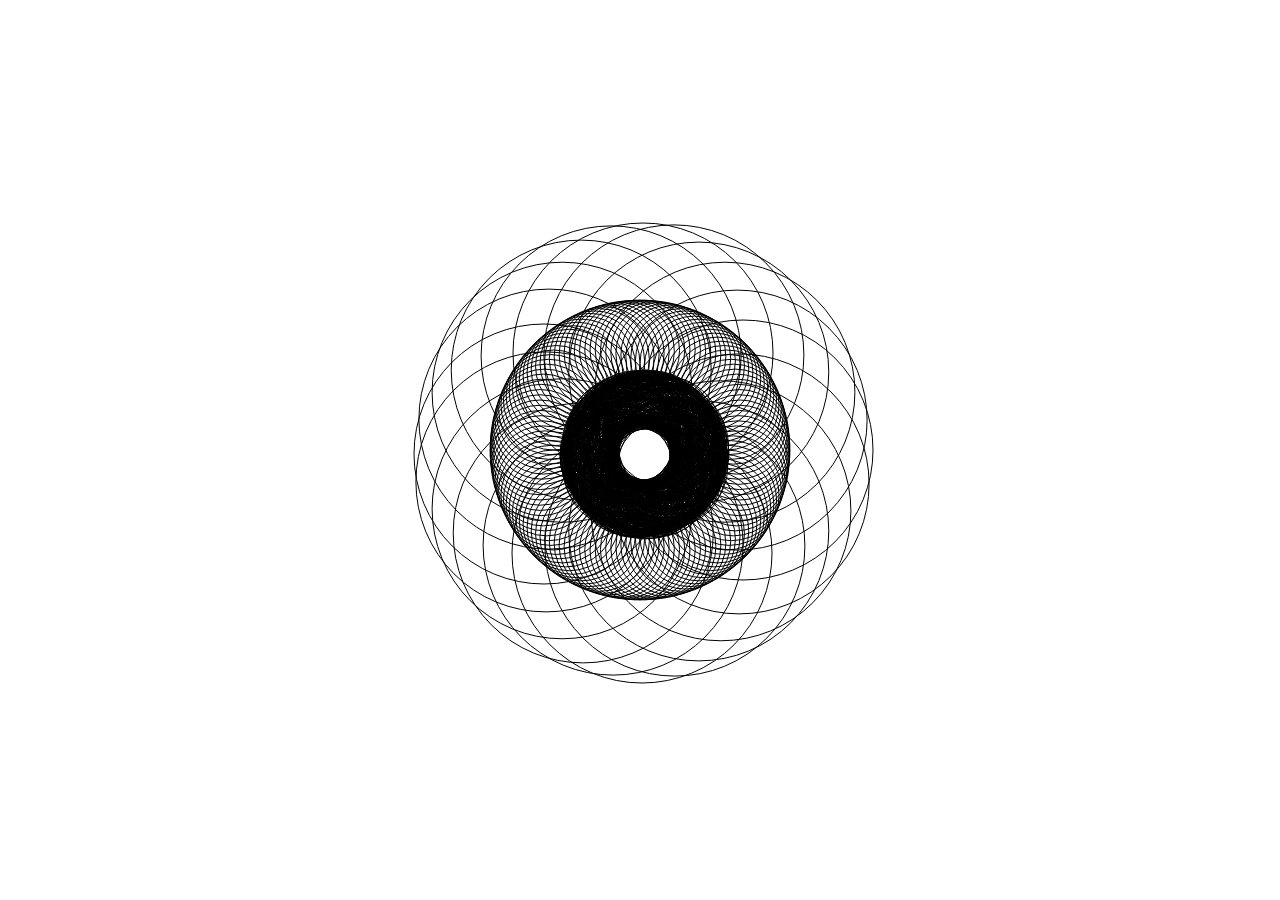
==== page2.html @ 48e1bfbc "Add files via upload" ====
﻿<html>
<head>
<meta charset="UTF-8">
<title>Canvas Layer Test</title>
<style type="text/css">
body {
position: relative;
margin: 0px;
}
#layer1 {
z-index: 1;
position: absolute;
width: 100%;
}
#layer2 {
z-index: 2;
position: absolute;
width: 100%;
}
#layer3 {
z-index: 3;
position: absolute;
width: 100%;
}
</style>
</head>
<body onresize="init()">
<canvas id="layer1" width="811" height="657"></canvas>
<canvas id="layer2" width="811" height="657"></canvas>
<canvas id="layer3" width="811" height="657"></canvas>
<script type="text/javascript">
var layer1, layer2, layer3, ctx1, ctx3, ctx3, screenW, screenH;
function init() {
layer1 = document.getElementById('layer1');
layer2 = document.getElementById('layer2');
layer3 = document.getElementById('layer3');
ctx1 = layer1.getContext('2d');
ctx2 = layer2.getContext('2d');
ctx3 = layer3.getContext('2d');

screenW = window.innerWidth;
screenH = window.innerHeight;
layer1.width = screenW;
layer1.height = screenH;
layer2.width = screenW;
layer2.height = screenH;
layer3.width = screenW;
layer3.height = screenH;
draw(ctx3, 50, 55, 10, 300);
draw(ctx2, 200, 130, 5, 20);
draw(ctx1, 200, 50, 0, 120);
}
function draw(contex, radius, circleSize, randomSize,
totalObject) {
contex.clearRect(0, 0, screenW, screenH);
var total_dot = totalObject;
var radius = radius;
var dots = [];

for (var i=1; i<=total_dot; i++) {
sudut = 360/total_dot*i;
posx = Math.cos(sudut*(Math.PI/180))*radius/2;
posy = Math.sin(sudut*(Math.PI/180))*radius/2;

var newPosx = posx + (screenW/2);
var newPosy = posy + (screenH/2);
var randSize = randomSize;
var random1 = Math.floor((Math.random() * randSize));
var random2 = Math.floor((Math.random() * randSize));
createCircle(contex, newPosx+random1, newPosy+random2,
circleSize);
}
}
function createCircle(contex, x, y, size) {
contex.beginPath();
contex.arc(x, y, size, 0, 2*Math.PI);
contex.stroke();
}
init();
</script>
</body></html>
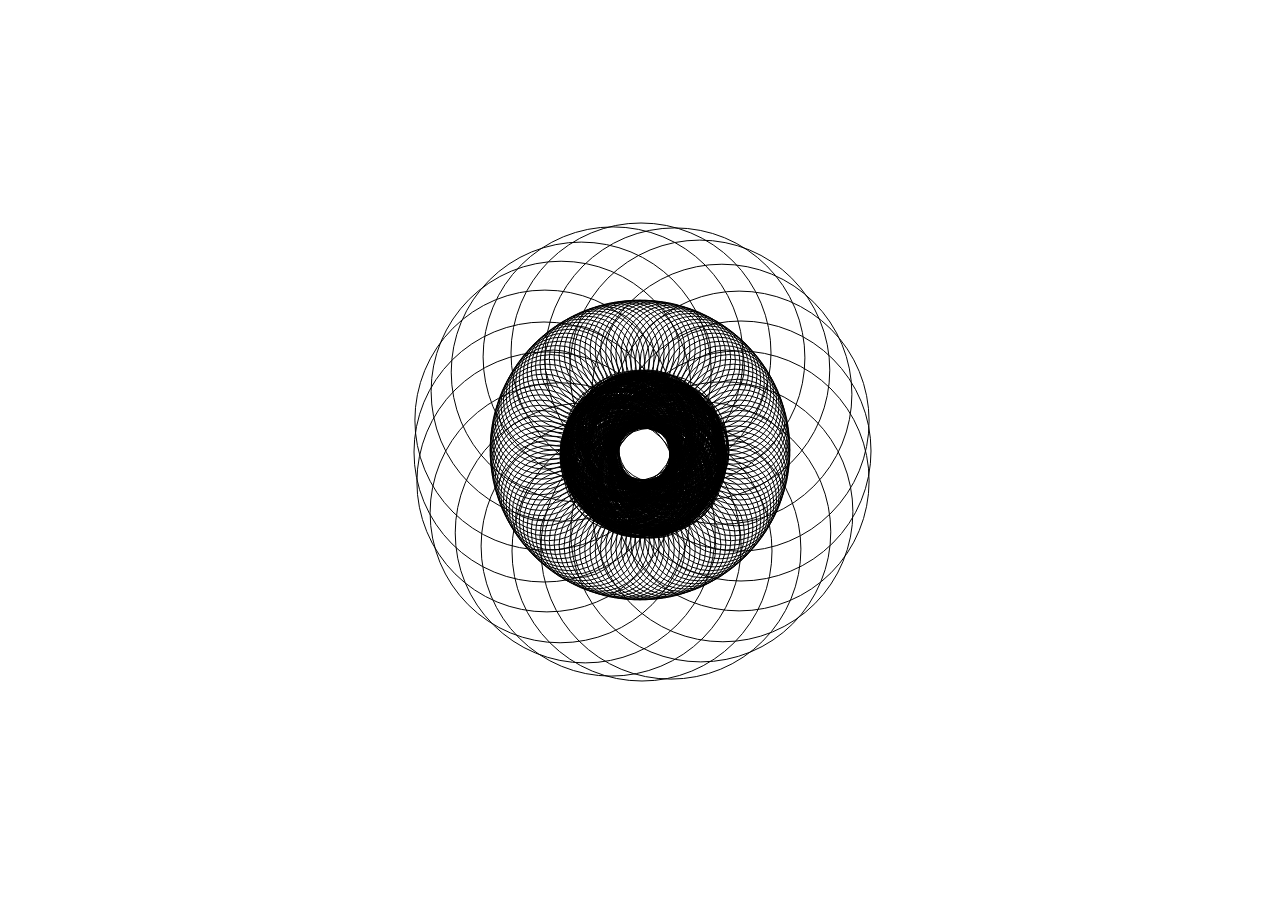
==== commit b46dfa82: "Add files via upload" ====
--- a/page2.html
+++ b/page2.html
@@ -1,7 +1,7 @@
-﻿<html>
+<html>
 <head>
 <meta charset="UTF-8">
-<title>Canvas Layer Test</title>
+<title>page2</title>
 <style type="text/css">
 body {
 position: relative;
